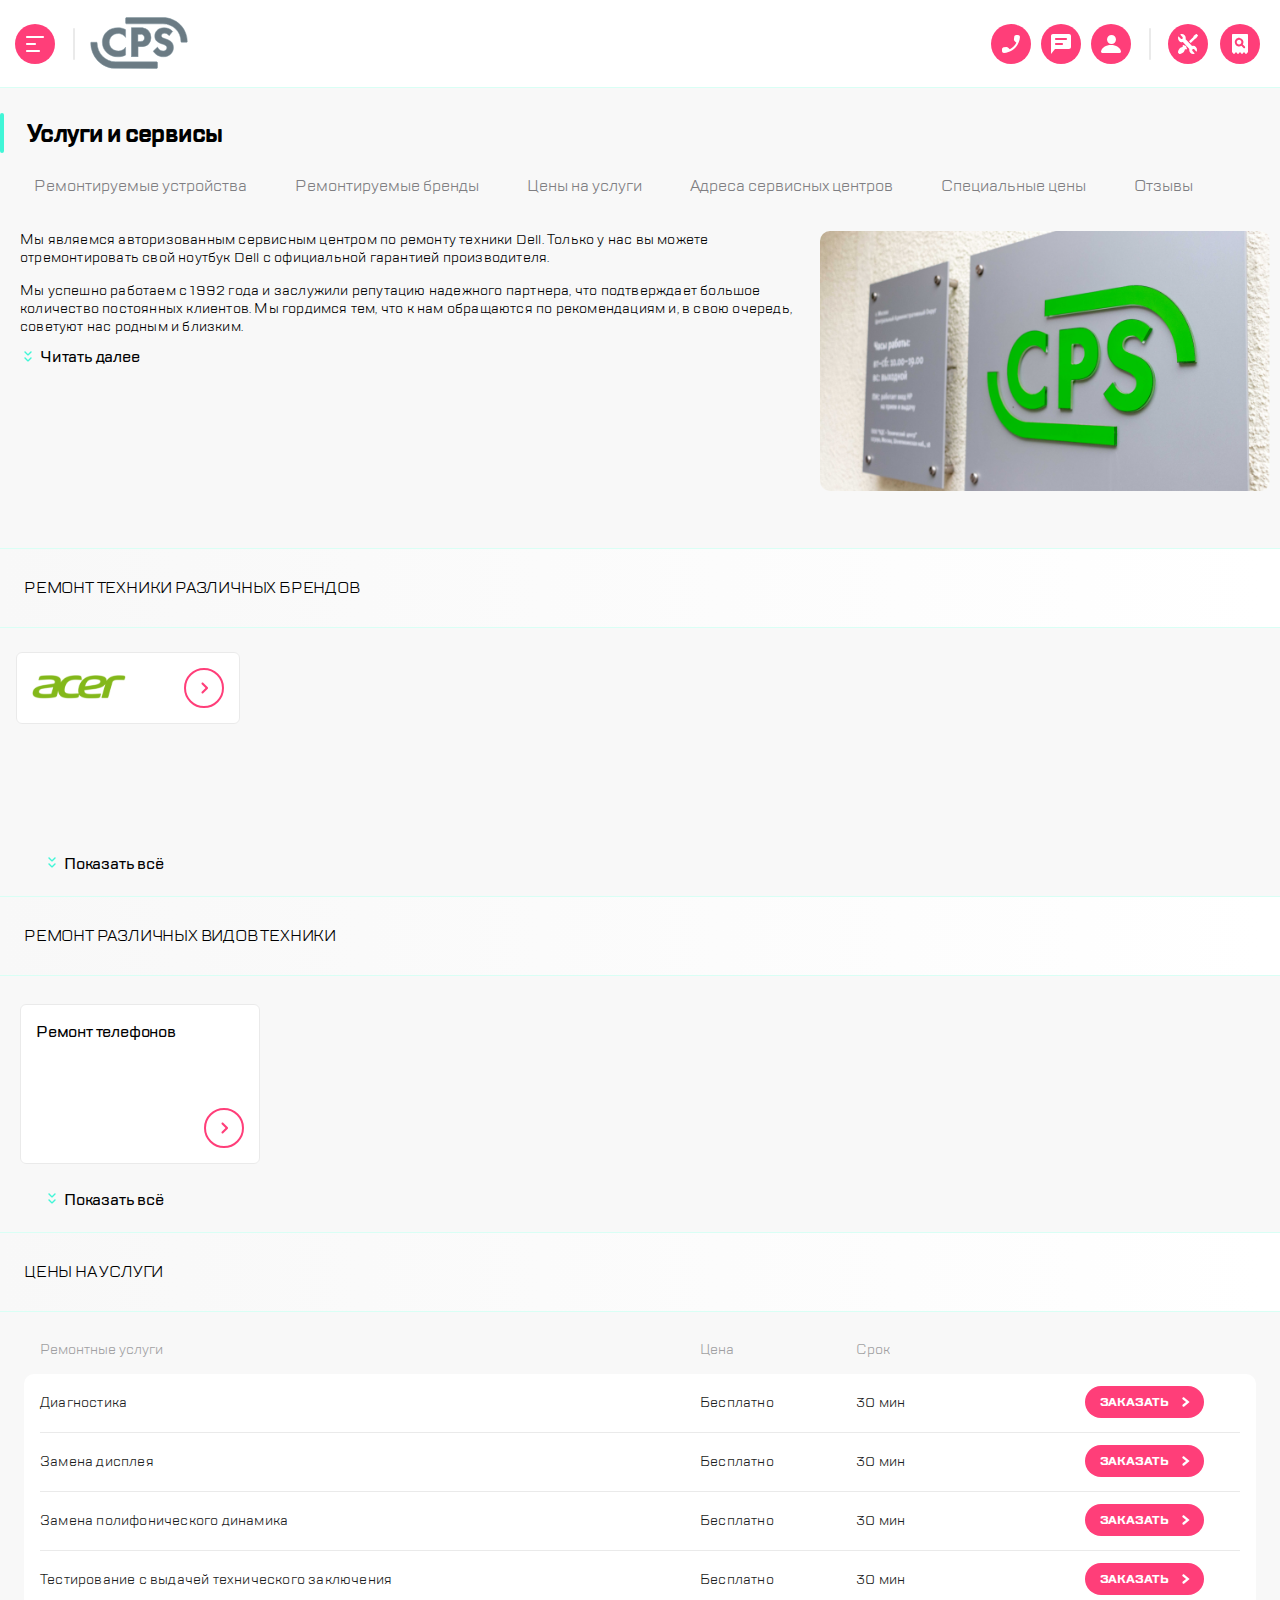
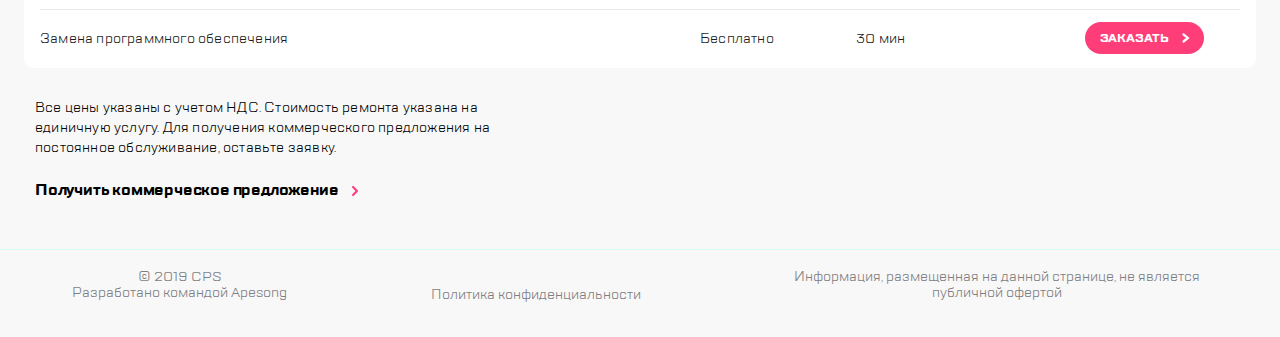
==== src/index.html @ eadae238 "block 1.6 final" ====
<!DOCTYPE html>
<html lang="ru">
<head>
    <meta charset="UTF-8">
    <meta content="width=device-width,user-scalable=no,initial-scale=1,maximum-scale=1,minimum-scale=1" name="viewport">
    <link rel="stylesheet" href="./scss/style/swiper.min.css">
    <link rel="stylesheet" href="./scss/style/style.css">
    <script src="./js/index.js"></script>
    <title>Сервисный центр CPS</title>
</head>
<body>
    <aside class="feedback">
    <div class="feedback__body">
        <button class="button button__close feedback_close"></button>
        <div class="feedback__content">
            <header class="feedback__header">
                <h2 class="title feedback__title">Обратная связь</h2>
            </header>
            <div class="feedback__form">
                <form class="form">
                    <fieldset class="form__inputs">
                        <label class="form__label">
                            <input pattern="[a-z]{5,10}" type="text" class="form__input"
                                   placeholder="Имя">
                        </label>
                        <label class="form__label">
                            <input pattern="[0-9]{5,10}" type="text" class="form__input" placeholder="Телефон">
                        </label>
                        <label class="form__label">
                            <input pattern="[a-z0-9._%+-]+@[a-z0-9.-]+\.[a-z]{2, 4}$" type="text" class="form__input" placeholder="Email">
                        </label>
                        <label class="form__label form__label_textarea">
                            <textarea class="form__input form__input_textarea" placeholder="Сообщение"></textarea>
                        </label>
                        <button type="submit" class="button form__submit service__round-button"><span>Отправить</span></button>
                    </fieldset>
                </form>
                <div class="attention">
                    <p>Нажимая “отправить”, вы даете согласие на <strong>обработку персональных данных</strong> и
                        соглашаетесь с <a href="#"><strong>нашей политикой конфиденциальности</strong></a></p>
                </div>
            </div>
        </div>
    </div>
</aside>
    <aside class="callback">
    <div class="callback__body">
        <button class="button button__close callback_close"></button>
        <div class="callback__content">
            <header class="callback__header">
                <h2 class="title callback__title">Заказать звонок</h2>
            </header>
            <div class="callback__form">
                <form class="form">
                    <label class="form__label">
                        <input pattern="[0-9]{5,10}" type="text" class="form__input" placeholder="Телефон">
                    </label>
                    <button type="submit" class="button form__submit service__round-button"><span>Отправить</span></button>
                </form>
                <div class="attention">
                    <p>Нажимая “отправить”, вы даете согласие на <strong>обработку персональных данных</strong> и
                        соглашаетесь с <a href="#"><strong>нашей политикой конфиденциальности</strong></a></p>
                </div>
            </div>
        </div>
    </div>
</aside>
    <main class="main">
        <aside class="sidebar">
            <div class="sidebar__body">
            <div class="header sidebar__header">
                <div class="header__mobile_right">
                    <button type="button" class="button button__close sidebar_close sidebar_hidden"></button>
                    <div class="header__logo sidebar__logo"><img src="./img/logo.svg" alt="Логотип CPS"></div>
                </div>
                <div class="header__mobile_left">
                    <button type="button" class="button button__search sidebar__button"></button>
                </div>
            </div>
            <nav class="navigation">
                <ul class="navigation__menu">
                    <li class="navigation__item"><a href="#" class="navigation__link">Ремонт техники</a></li>
                    <li class="navigation__item"><a href="#" class="navigation__link">Услуги и сервисы</a></li>
                    <li class="navigation__item"><a href="#" class="navigation__link">Корпоративным клиентам</a></li>
                    <li class="navigation__item"><a href="#" class="navigation__link">Продавцам техники</a></li>
                    <li class="navigation__item"><a href="#" class="navigation__link">Партнерам</a></li>
                    <li class="navigation__item"><a href="#" class="navigation__link">Производителям</a></li>
                    <li class="navigation__item"><a href="#" class="navigation__link">Наши сервисные центры</a></li>
                    <li class="navigation__item"><a href="#" class="navigation__link">Контакты</a></li>
                </ul>
            </nav>
            <div class="sidebar__feedback">
                <div class="sidebar__feedback-container">
                    <button class="button button__call" type="button" ></button>
                    <button class="button button__chat" type="button" ></button>
                    <button type="button" class="button button__profile"></button>
                </div>
                <div class="sidebar__contacts">
                    <a class="sidebar__contacts-email" href="#">mail@cps.com</a>
                    <a class="sidebar__contacts-number" href="#">8 800 890 8900</a>
                </div>
                <div class="sidebar__languages">
                    <ul class="sidebar__language-list">
                        <li class="sidebar__language-item sidebar__language-item_active"><button>RU</button></li>
                        <li class="sidebar__language-item"><button>EN</button></li>
                        <li class="sidebar__language-item"><button>CH</button></li>
                    </ul>
                </div>
            </div>
            </div>
        </aside>
        <div class="main__content">
            <header class="header main__header">
            <div class="header__mobile">
            <div class="header__mobile_left header__decorate_left">
                <button class="button button__menu" type="button"></button>
                <div class="header__logo header_logo-position"><a href="#"><img src="./img/logo.svg" alt="Логотип"></a></div>
            </div>
            <div class="header__mobile_right header__decorate_right">
                <div class="header_hidden">
                    <button class="button button__call " type="button"></button>
                    <button class="button button__chat" type="button"></button>
                    <button class="button button__profile " type="button"></button>
                </div>
                <button class="button button__repair" type="button"></button>
                <button class="button button__status" type="button"></button>
            </div>
        </div>
            <div class="header__title-container">
            <h2 class="title header__title header__title_position">Услуги и сервисы</h2>
            <div class="header__subtitle-container">
                <label class="header__subtitle">Оставить заявку
                    <button class="button button__repair"></button>
                </label>
                <label class="header__subtitle ">Статус ремонта
                    <button class="button button__status"></button>
                </label>
            </div>
        </div>
            </header>
            <section class="main__navigate">
                <ul class="main__navigate-menu">
                    <li class="main__navigate-item"><a href="#" class="main__navigate-link">Ремонтируемые устройства</a></li>
                    <li class="main__navigate-item"><a href="#" class="main__navigate-link">Ремонтируемые бренды</a></li>
                    <li class="main__navigate-item"><a href="#" class="main__navigate-link">Цены на услуги</a></li>
                    <li class="main__navigate-item"><a href="#" class="main__navigate-link">Адреса сервисных центров</a></li>
                    <li class="main__navigate-item"><a href="#" class="main__navigate-link">Специальные цены</a></li>
                    <li class="main__navigate-item"><a href="#" class="main__navigate-link">Отзывы</a></li>
                </ul>
            </section>
            <section class="main__about-us">
                <div class="main__description_container">
                <div class="main__description main_hidden">
                    <p>Мы являемся авторизованным сервисным центром по ремонту техники Dell. Только у нас вы можете
                        отремонтировать свой ноутбук Dell с официальной гарантией производителя.</p>

                    <p>Мы успешно работаем с 1992 года и заслужили репутацию надежного партнера, что подтверждает
                        большое количество постоянных клиентов. Мы гордимся тем, что к нам обращаются по рекомендациям
                        и, в свою очередь, советуют нас родным и близким.</p>

                    <p>Мы являемся авторизованным сервисным центром по ремонту техники Dell. Только у нас вы можете
                        отремонтировать свой ноутбук Dell с официальной гарантией производителя.</p>
                </div>
                    <button type="button" class="main__drop-button main__description-button" value="Читать далее">Читать
                        далее</button>
                </div>

                <div class="main__photo"><img src="./img/SPC-photo.png" alt="Фотография CPS"></div>
            </section>
            <section class="repaired-brands">
                <header class="service repaired-brands__title">
                    <h2 class="service__header">Ремонт техники различных брендов</h2>
                </header>
                <div class="repaired-brands__container swiper-container" data-mobile="false">
                    <ul class="repaired-brands__wrapper swiper-wrapper hidden_height">
                        <li class="repaired-brands__slide swiper-slide">
                            <div class="repaired-brands__item">
                            <div class="repaired-brands__logo">
                                <a href="#" class="repaired-brands__link">
                                    <img src="./img/brands/acer.svg" alt="Acer"></a>
                            </div>
                            <button type="button" class="service__button"></button>
                            </div>
                        </li>
                        <li class="repaired-brands__slide swiper-slide">
                            <div class="repaired-brands__item">
                            <div class="repaired-brands__logo">
                                <a href="#" class="repaired-brands__link">
                                    <img src="./img/brands/apple.svg" alt="Apple"></a>
                            </div>
                            <button type="button" class="service__button"></button>
                        </div>
                        </li>
                        <li class="repaired-brands__slide swiper-slide">
                            <div class="repaired-brands__item">
                            <div class="repaired-brands__logo">
                                <a href="#" class="repaired-brands__link">
                                    <img src="./img/brands/bosh.svg" alt="Bosh"></a>
                            </div>
                            <button type="button" class="service__button"></button>
                        </div>
                        </li>
                        <li class="repaired-brands__slide swiper-slide">
                            <div class="repaired-brands__item">
                            <div class="repaired-brands__logo">
                                <a href="#" class="repaired-brands__link">
                                    <img src="./img/brands/hp.svg" alt="HP"></a>
                            </div>
                            <button type="button" class="service__button"></button>
                        </div>
                        </li>
                        <li class="repaired-brands__slide swiper-slide">
                            <div class="repaired-brands__item">
                            <div class="repaired-brands__logo">
                                <a href="#" class="repaired-brands__link">
                                    <img src="./img/brands/lenovo..svg" alt="Lenovo"></a>
                            </div>
                            <button type="button" class="service__button"></button>
                        </div>
                        </li>
                        <li class="repaired-brands__slide swiper-slide">
                            <div class="repaired-brands__item">
                            <div class="repaired-brands__logo">
                                <a href="#" class="repaired-brands__link">
                                    <img src="./img/brands/samsung.svg" alt="Samsung"></a>
                            </div>
                            <button type="button" class="service__button"></button>
                        </div>
                        </li>
                        <li class="repaired-brands__slide swiper-slide">
                            <div class="repaired-brands__item">
                            <div class="repaired-brands__logo">
                                <a href="#" class="repaired-brands__link">
                                    <img src="./img/brands/sony.svg" alt="Sony"></a>
                            </div>
                            <button type="button" class="service__button"></button>
                        </div>
                        </li>
                        <li class="repaired-brands__slide swiper-slide">
                            <div class="repaired-brands__item">
                            <div class="repaired-brands__logo">
                                <a href="#" class="repaired-brands__link">
                                    <img src="./img/brands/viewsonic.svg" alt="ViewSonic"></a>
                            </div>
                            <button type="button" class="service__button"></button>
                        </div>
                        </li>
                        <li class="repaired-brands__slide swiper-slide">
                            <div class="repaired-brands__item">
                            <div class="repaired-brands__logo">
                                <a href="#" class="repaired-brands__link">
                                    <img src="./img/brands/acer.svg" alt="Acer"></a>
                            </div>
                            <button type="button" class="service__button"></button>
                        </div>
                        </li>
                        <li class="repaired-brands__slide swiper-slide">
                            <div class="repaired-brands__item">
                            <div class="repaired-brands__logo">
                                <a href="#" class="repaired-brands__link">
                                    <img src="./img/brands/apple.svg" alt="Apple"></a>
                            </div>
                            <button type="button" class="service__button"></button>
                        </div>
                        </li>
                        <li class="repaired-brands__slide swiper-slide">
                            <div class="repaired-brands__item">
                            <div class="repaired-brands__logo">
                                <a href="#" class="repaired-brands__link">
                                    <img src="./img/brands/bosh.svg" alt="Bosh"></a>
                            </div>
                            <button type="button" class="service__button"></button>
                        </div>
                        </li>
                        <li class="repaired-brands__slide swiper-slide">
                            <div class="repaired-brands__item">
                                <div class="repaired-brands__logo">
                                    <a href="#" class="repaired-brands__link">
                                        <img src="./img/brands/acer.svg" alt="Acer"></a>
                                </div>
                                <button type="button" class="service__button"></button>
                            </div>
                        </li>
                    </ul>
                    <div class="swiper-pagination"></div>
                </div>
                <button type="button" class="main__drop-button repaired-brands__drop-button">Показать всё</button>
            </section>
            <section class="repair-equipment">
                <header class="service">
                    <h2 class="service__header">Ремонт различных видов техники</h2>
                </header>
                <div class="repair-equipment__container swiper-container" data-mobile="false">
                    <ul class="repair-equipment__wrapper swiper-wrapper hidden_height">
                        <li class="repair-equipment__slide swiper-slide">
                            <div class="repair-equipment__item">
                                <h3 class="repair-equipment__name">Ремонт телефонов</h3>
                                <button type="button" class="service__button"></button>
                            </div>
                        </li>
                        <li class="repair-equipment__slide swiper-slide">
                            <div class="repair-equipment__item">
                                <h3 class="repair-equipment__name">Ремонт ноутбуков</h3>
                                <button type="button" class="service__button"></button>
                            </div>
                        </li>
                        <li class="repair-equipment__slide swiper-slide">
                            <div class="repair-equipment__item">
                                <h3 class="repair-equipment__name">Ремонт телевизоров</h3>
                                <button type="button" class="service__button"></button>
                            </div>
                        </li>
                        <li class="repair-equipment__slide swiper-slide">
                            <div class="repair-equipment__item">
                                <h3 class="repair-equipment__name">Ремонт накопителей данных</h3>
                                <button type="button" class="service__button"></button>
                            </div>
                        </li>
                        <li class="repair-equipment__slide swiper-slide">
                            <div class="repair-equipment__item">
                                <h3 class="repair-equipment__name">Ремонт ПК</h3>
                                <button type="button" class="service__button"></button>
                            </div>
                        </li>
                        <li class="repair-equipment__slide swiper-slide">
                            <div class="repair-equipment__item">
                                <h3 class="repair-equipment__name">Ремонт игровых приставок</h3>
                                <button type="button" class="service__button"></button>
                            </div>
                        </li>
                        <li class="repair-equipment__slide swiper-slide">
                            <div class="repair-equipment__item">
                                <h3 class="repair-equipment__name">Ремонт фотоаппаратов</h3>
                                <button type="button" class="service__button"></button>
                            </div>
                        </li>
                        <li class="repair-equipment__slide swiper-slide">
                            <div class="repair-equipment__item">
                                <h3 class="repair-equipment__name">Ремонт ТВ-приставок</h3>
                                <button type="button" class="service__button"></button>
                            </div>
                        </li>
                        <li class="repair-equipment__slide swiper-slide">
                            <div class="repair-equipment__item">
                                <h3 class="repair-equipment__name">Ремонт smart watch</h3>
                                <button type="button" class="service__button"></button>
                            </div>
                        </li>
                        <li class="repair-equipment__slide swiper-slide">
                            <div class="repair-equipment__item">
                                <h3 class="repair-equipment__name">Ремонт медиа проигрывателей</h3>
                                <button type="button" class="service__button"></button>
                            </div>
                        </li>
                        <li class="repair-equipment__slide swiper-slide">
                            <div class="repair-equipment__item">
                                <h3 class="repair-equipment__name">Ремонт бытовой техники</h3>
                                <button type="button" class="service__button"></button>
                            </div>
                        </li>
                        <li class="repair-equipment__slide swiper-slide">
                            <div class="repair-equipment__item">
                                <h3 class="repair-equipment__name">Другое</h3>
                                <button type="button" class="service__button"></button>
                            </div>
                        </li>
                    </ul>
                    <div class="swiper-pagination"></div>
                </div>
                <button type="button" class="main__drop-button repair-equipment__drop-button">Показать всё</button>
            </section>
            <section class="prices">
                <header class="service">
                    <h2 class="service__header">Цены на услуги</h2>
                </header>
                <div class="prices__container swiper-container" data-mobile="false">
                    <ul class="prices__wrapper swiper-wrapper">
                        <li class="prices__slide swiper-slide">
                            <div class="prices__item">
                                <div class="price_container-header">
                                <h5 class="prices__title">Ремонтные услуги</h5>
                                <h4 class="prices__subtitle">Диагностика</h4>
                                </div>
                                <div class="price_container-header">
                                <h5 class="prices__title">Цена</h5>
                                <h4 class="prices__subtitle">Бесплатно</h4>
                                </div>
                                <div class="price_container-header">
                                <h5 class="prices__title">Срок</h5>
                                <h4 class="prices__subtitle">30 мин</h4>
                                </div>
                                <button class="button prices__button service__round-button"><span>Заказать</span></button>
                            </div>
                        </li>
                        <li class="prices__slide swiper-slide">
                            <div class="prices__item">
                                <div class="price_container-header">
                                    <h5 class="prices__title">Ремонтные услуги</h5>
                                    <h4 class="prices__subtitle">Замена дисплея</h4>
                                </div>
                                <div class="price_container-header">
                                    <h5 class="prices__title">Цена</h5>
                                    <h4 class="prices__subtitle">1 000 ₽</h4>
                                </div>
                                <div class="price_container-header">
                                    <h5 class="prices__title">Срок</h5>
                                    <h4 class="prices__subtitle">30-120 мин</h4>
                                </div>
                                <button class="button prices__button service__round-button"><span>Заказать</span></button>
                            </div>
                        </li>
                        <li class="prices__slide swiper-slide">
                            <div class="prices__item">
                                <div class="price_container-header">
                                    <h5 class="prices__title">Ремонтные услуги</h5>
                                    <h4 class="prices__subtitle">Замена полифонического динамика</h4>
                                </div>
                                <div class="price_container-header">
                                    <h5 class="prices__title">Цена</h5>
                                    <h4 class="prices__subtitle">1 000 ₽</h4>
                                </div>
                                <div class="price_container-header">
                                    <h5 class="prices__title">Срок</h5>
                                    <h4 class="prices__subtitle">30-120 мин</h4>
                                </div>
                                <button class="button prices__button service__round-button"><span>Заказать</span></button>
                            </div>
                        </li>
                        <li class="prices__slide swiper-slide">
                            <div class="prices__item">
                                <div class="price_container-header">
                                    <h5 class="prices__title">Ремонтные услуги</h5>
                                    <h4 class="prices__subtitle">Тестирование с выдачей технического заключения</h4>
                                </div>
                                <div class="price_container-header">
                                    <h5 class="prices__title">Цена</h5>
                                    <h4 class="prices__subtitle">1 000 ₽</h4>
                                </div>
                                <div class="price_container-header">
                                    <h5 class="prices__title">Срок</h5>
                                    <h4 class="prices__subtitle">30-120 мин</h4>
                                </div>
                                <button class="button prices__button service__round-button"><span>Заказать</span></button>
                            </div>
                        </li>
                        <li class="prices__slide swiper-slide">
                            <div class="prices__item">
                                <div class="price_container-header">
                                    <h5 class="prices__title">Ремонтные услуги</h5>
                                    <h4 class="prices__subtitle">Замена программного обеспечения</h4>
                                </div>
                                <div class="price_container-header">
                                    <h5 class="prices__title">Цена</h5>
                                    <h4 class="prices__subtitle">1 000 ₽</h4>
                                </div>
                                <div class="price_container-header">
                                    <h5 class="prices__title">Срок</h5>
                                    <h4 class="prices__subtitle">30-120 мин</h4>
                                </div>
                                <button class="button prices__button service__round-button"><span>Заказать</span></button>
                            </div>
                        </li>
                    </ul>
                    <div class="swiper-pagination"></div>
                </div>
                <div class="table">
                    <div class="table__head">
                        <div class="table__header table__header_grow">Ремонтные услуги</div>
                        <div class="table__header">Цена</div>
                        <div class="table__header">Срок</div>
                        <div class="table__header"></div>
                    </div>
                    <div class="table__body">
                        <div class="table__row">
                            <div class="table__data table__data_grow">Диагностика</div>
                            <div class="table__data">Бесплатно</div>
                            <div class="table__data">30 мин</div>
                            <div class="table__data table__data_link">
                                <div class="table__container">
                                    <button class="button table__button service__round-button"><span>Заказать</span></button>
                                </div>
                            </div>
                        </div>
                        <div class="table__row">
                            <div class="table__data table__data_grow">Замена дисплея</div>
                            <div class="table__data">Бесплатно</div>
                            <div class="table__data">30 мин</div>
                            <div class="table__data table__data_link">
                                <div class="table__container">
                                    <button class="button table__button service__round-button"><span>Заказать</span></button>
                                </div>
                            </div>
                        </div>
                        <div class="table__row">
                            <div class="table__data table__data_grow">Замена полифонического динамика</div>
                            <div class="table__data">Бесплатно</div>
                            <div class="table__data">30 мин</div>
                            <div class="table__data table__data_link">
                                <div class="table__container">
                                    <button class="button table__button service__round-button"><span>Заказать</span></button>
                                </div>
                            </div>
                        </div>
                        <div class="table__row">
                            <div class="table__data table__data_grow">Тестирование с выдачей технического заключения</div>
                            <div class="table__data">Бесплатно</div>
                            <div class="table__data">30 мин</div>
                            <div class="table__data table__data_link">
                                <div class="table__container">
                                    <button class="button table__button service__round-button"><span>Заказать</span></button>
                                </div>
                            </div>
                        </div>
                        <div class="table__row">
                            <div class="table__data table__data_grow">Замена программного обеспечения</div>
                            <div class="table__data">Бесплатно</div>
                            <div class="table__data">30 мин</div>
                            <div class="table__data table__data_link">
                                <div class="table__container">
                                    <button class="button table__button service__round-button"><span>Заказать</span></button>
                                </div>
                            </div>
                        </div>
                    </div>
                </div>
                <div class="prices__annotation-and-offer">
                    <div class="prices__annotation">
                        <p>Все цены указаны с учетом НДС. Стоимость ремонта указана на единичную услугу. Для получения коммерческого
                            предложения на постоянное обслуживание, оставьте заявку.</p>
                    </div>
                    <div class="prices__offer">
                        <a href="#" class="prices__offer-link">
                            Получить коммерческое предложение
                        </a>
                    </div>
                </div>
            </section>
            <footer class="footer">
                <div class="footer__copyright">
                    <p>© 2019 CPS</p>
                    <a href="#">Разработано командой Apesong</a></div>
                <div class="footer__privacy"><a href="#">Политика конфиденциальности</a></div>
                <div class="footer__description">
                    <p><strong>Информация, размещенная на данной странице, не является публичной офертой</strong></p></div>
            </footer>
        </div>
    </main>
</body>
</html>
---- src/scss/style/style.css ----
/* extends block ---------- */
.sidebar {
  width: 320px;
  background-color: #FFFFFF;
  transition: width 0.3s ease-in-out;
}
@media (min-width: 360px) {
  .sidebar {
    width: 360px;
  }
}
@media (min-width: 1366px) {
  .sidebar {
    width: 440px;
  }
}

.service__round-button, .button__status, .button__repair, .button__menu, .button__profile, .button__chat, .button__call, .button__search, .button__close {
  background-repeat: no-repeat;
  background-position: center;
}

.callback__form {
  margin-top: 20px;
  padding: 8px 16px;
}

.header__title::before, .feedback__title::before, .callback__title::before {
  content: "";
  display: inline-block;
  background: #41F6D7;
  border-radius: 10px;
  width: 4px;
  height: 40px;
  transition: 0.3s ease-in-out;
}

.header__mobile_left, .header__mobile_right {
  display: flex;
  justify-content: space-around;
  align-items: center;
}

.header__decorate_right::before {
  content: "";
  width: 2px;
  height: 32px;
  background: #EAEAEA;
  border-radius: 1px;
}

.main__drop-button {
  display: inline-block;
  font-size: 1.6rem;
  line-height: 24px;
  font-weight: 500;
  letter-spacing: -0.2px;
  background-color: transparent;
}

/* reset-style block start ---------- */
* {
  padding: 0;
  margin: 0;
  border: 0;
}

*, *:before, *:after {
  -moz-box-sizing: border-box;
  -webkit-box-sizing: border-box;
  box-sizing: border-box;
}

:focus, :active {
  outline: none;
  -webkit-tap-highlight-color: transparent;
}

a:focus, a:active {
  outline: none;
}

input::-ms-clear {
  display: none;
}

button::-moz-focus-inner {
  padding: 0;
  border: 0;
}

a, a:visited {
  text-decoration: none;
}

a:hover {
  text-decoration: none;
  outline: none;
}

ul li {
  list-style: none;
}

strong {
  font-weight: normal;
}

/* reset-style block end ---------- */
/* fonts block start ---------- */
@font-face {
  font-family: "TT Lakes";
  src: url("../../fonts/TTLakes/TTLakes-Regular.eot");
  src: local("TT Lakes Regular"), local("TTLakes-Regular"), url("../../fonts/TTLakes/TTLakes-Regular.eot?#iefix") format("embedded-opentype"), url("../../fonts/TTLakes/TTLakes-Regular.woff") format("woff"), url("../../fonts/TTLakes/TTLakes-Regular.ttf") format("truetype");
  font-weight: normal;
  font-style: normal;
}
@font-face {
  font-family: "TT Lakes";
  src: url("../../fonts/TTLakes/TTLakes-Medium.eot");
  src: local("TT Lakes Medium"), local("TTLakes-Medium"), url("../../fonts/TTLakes/TTLakes-Medium.eot?#iefix") format("embedded-opentype"), url("../../fonts/TTLakes/TTLakes-Medium.woff") format("woff"), url("../../fonts/TTLakes/TTLakes-Medium.ttf") format("truetype");
  font-weight: 500;
  font-style: normal;
}
@font-face {
  font-family: "TT Lakes";
  src: url("../../fonts/TTLakes/TTLakes-Bold.eot");
  src: local("TT Lakes Bold"), local("TTLakes-Bold"), url("../../fonts/TTLakes/TTLakes-Bold.eot?#iefix") format("embedded-opentype"), url("../../fonts/TTLakes/TTLakes-Bold.woff") format("woff"), url("../../fonts/TTLakes/TTLakes-Bold.ttf") format("truetype");
  font-weight: bold;
  font-style: normal;
}
/* fonts block end ---------- */
/* base-style block start ---------- */
nav, footer, header, aside {
  display: block;
}

html, body {
  height: 100%;
  width: 100%;
  line-height: 1;
  font-size: 10px;
  font-family: "TT Lakes", sans-serif;
  -ms-text-size-adjust: 100%;
  -moz-text-size-adjust: 100%;
  -webkit-text-size-adjust: 100%;
  background-color: #F8F8F8;
}

input, button, textarea {
  font-family: inherit;
}

button {
  cursor: pointer;
}

img {
  max-width: 100%;
  object-fit: cover;
}

h1, h2, h3, h4, h5, h6 {
  font-size: inherit;
  font-weight: inherit;
}

/* base-style block end ---------- */
@keyframes waves {
  0% {
    box-shadow: 0 8px 10px rgba(249, 92, 24, 0.3), 0 0 0 0 rgba(249, 92, 24, 0.2), 0 0 0 0 rgba(249, 92, 24, 0.2);
  }
  40% {
    box-shadow: 0 8px 10px rgba(249, 92, 24, 0.3), 0 0 0 15px rgba(249, 92, 24, 0.2), 0 0 0 0 rgba(249, 92, 24, 0.2);
  }
  80% {
    box-shadow: 0 8px 10px rgba(249, 92, 24, 0.3), 0 0 0 30px rgba(249, 92, 24, 0), 0 0 0 26.7px rgba(249, 92, 24, 0.067);
  }
  100% {
    box-shadow: 0 8px 10px rgba(249, 92, 24, 0.3), 0 0 0 30px rgba(249, 92, 24, 0), 0 0 0 40px rgba(249, 92, 24, 0);
  }
}
/* buttons block start ---------- */
.button {
  width: 40px;
  height: 40px;
  background-color: #FF3E79;
  border-radius: 50%;
  border: none;
  transition: 0.3s;
}
.button:hover {
  text-align: center;
  transition: 0.3s;
  animation: waves linear 1s infinite;
  box-shadow: 0 8px 10px rgba(249, 92, 24, 0.3);
}
.button__close {
  background-image: url("../../img/close.svg");
}
.button__search {
  background-image: url("../../img/search.svg");
}
.button__call {
  background-image: url("../../img/call.svg");
}
.button__chat {
  background-image: url("../../img/chat.svg");
}
.button__profile {
  background-image: url("../../img/profile.svg");
}
.button__menu {
  background-image: url("../../img/menu.svg");
}
.button__repair {
  background-image: url("../../img/repair.svg");
}
.button__status {
  background-image: url("../../img/checkstatus.svg");
}

/* callback block start ---------- */
.callback {
  position: fixed;
  display: flex;
  justify-content: flex-end;
  width: 100%;
  height: 100%;
  background-color: rgba(255, 255, 255, 0.95);
  top: 0;
  right: 0;
  opacity: 0;
  z-index: 3;
  visibility: hidden;
  transition: 0.3s linear;
}
.callback__body {
  min-height: 100%;
  width: 320px;
  background-color: #FFFFFF;
  transform: translate(100%, 0);
  opacity: 0;
  transition: all 0.3s linear;
  box-shadow: 20px 0 47px rgba(0, 0, 0, 0.5);
}
@media (min-width: 360px) {
  .callback__body {
    width: 360px;
  }
}
@media (min-width: 1330px) {
  .callback__body {
    width: 440px;
  }
}
.callback_close {
  margin: 24px 16px 0;
  transition: 0.3s linear;
}
@media (min-width: 1330px) {
  .callback_close {
    transform: translate(-97px, 0px);
    transition: 0.3s linear;
  }
}
.callback__content {
  display: flex;
  flex-direction: column;
  padding: 15px 15px;
  transition: 0.3s linear;
}
@media (min-width: 1330px) {
  .callback__content {
    transform: translate(0px, -64px);
    transition: 0.3s linear;
  }
}
.callback__title {
  transform: translate(-1px, 0px);
}
.callback__title::before {
  transform: translate(-14px, 11px);
}
.callback_open {
  opacity: 1;
  visibility: visible;
  transition: 0.3s linear;
}
.callback_open .callback__body {
  transform: translate(0, 0);
  opacity: 1;
}
.callback__form .form .form__label {
  margin: 0;
}

/* feedback block start ---------- */
.feedback {
  position: fixed;
  display: flex;
  justify-content: flex-end;
  width: 100%;
  height: 100%;
  background-color: rgba(255, 255, 255, 0.95);
  top: 0;
  right: 0;
  z-index: 3;
  opacity: 0;
  visibility: hidden;
  transition: 0.3s linear;
}
.feedback_close {
  margin: 24px 16px 0;
  transition: 0.3s linear;
}
@media (min-width: 1330px) {
  .feedback_close {
    transform: translate(-97px, 0px);
    transition: 0.3s linear;
  }
}
.feedback__body {
  position: relative;
  min-height: 100%;
  width: 320px;
  background-color: #FFFFFF;
  transform: translate(100%, 0);
  opacity: 0;
  transition: all 0.3s linear;
  z-index: 2;
  box-shadow: 20px 0 47px rgba(0, 0, 0, 0.5);
}
@media (min-width: 360px) {
  .feedback__body {
    width: 360px;
  }
}
@media (min-width: 1330px) {
  .feedback__body {
    width: 440px;
  }
}
.feedback__content {
  display: flex;
  flex-direction: column;
  padding: 15px 15px;
  transition: 0.3s linear;
}
@media (min-width: 1330px) {
  .feedback__content {
    transform: translate(0px, -64px);
    transition: 0.3s linear;
  }
}
.feedback__title {
  transform: translate(-1px, 0px);
}
.feedback__title::before {
  transform: translate(-14px, 11px);
}
.feedback__form {
  margin-top: 24px;
}
.feedback_open {
  opacity: 1;
  visibility: visible;
  transition: 0.3s linear;
}
.feedback_open .feedback__body {
  transform: translate(0, 0);
  opacity: 1;
}

/* form block start ---------- */
.form {
  display: flex;
  flex-direction: column;
}
.form__label {
  margin: 0 0 16px 0;
  padding: 0 16px;
  display: flex;
  align-items: center;
  height: 48px;
  border: 1px solid #EAEAEA;
  border-radius: 8px;
}
.form__label_textarea {
  box-sizing: border-box;
  height: 118px;
  width: 100%;
  position: relative;
  transition: opacity 0.3s ease;
}
.form__input {
  display: flex;
  flex-direction: column;
  align-items: center;
  border-radius: 10%;
}
.form__input::placeholder {
  text-indent: 0;
  transition: text-indent 0.5s ease;
}
.form__input:focus::placeholder {
  text-indent: 500px;
  transition: text-indent 0.5s ease;
}
.form__input_textarea {
  height: 86px;
}
.form__input_textarea:focus::placeholder {
  text-indent: -500px;
  transition: text-indent 0.5s ease;
}
.form__submit {
  background-position: 96px;
  transform: translate(149px, 120px);
}
@media (min-width: 360px) {
  .form__submit {
    transform: translate(185px, 120px);
  }
}
@media (min-width: 1366px) {
  .form__submit {
    transform: translate(254px, 120px);
  }
}

/* header block start ---------- */
.header {
  display: flex;
  justify-content: space-between;
  flex-wrap: wrap;
}
.header_hidden {
  display: none;
}
@media (min-width: 560px) {
  .header_hidden {
    display: flex;
    margin: 0 20px;
  }
  .header_hidden > button {
    margin: 0 5px;
  }
}
.header__mobile {
  display: flex;
  justify-content: space-between;
  align-items: center;
  height: 88px;
  background: #FFFFFF;
  border-bottom: 1px solid #D9FFF5;
  width: 100%;
}
@media (min-width: 1330px) {
  .header__mobile {
    display: none;
  }
}
@media (min-width: 1330px) {
  .header__logo {
    margin-left: 25px;
  }
}
@media (min-width: 370px) {
  .header_logo-position {
    margin: 0 20px;
  }
}
.header__decorate_left > button {
  margin: 0 15px;
}
@media (min-width: 370px) {
  .header__decorate_left::after {
    content: "";
    width: 2px;
    height: 32px;
    background: #EAEAEA;
    border-radius: 1px;
    transform: translate(-135px, 0);
    transition: 0.4s linear;
  }
}
.header__decorate_right::before {
  transform: translate(-7px, 0);
}
.header__decorate_right:last-child {
  margin: 0 20px;
}
.header__decorate_right > button:nth-of-type(1) {
  margin: 0 12px;
}
@media (min-width: 560px) {
  .header__decorate_right::before {
    transform: translate(185px, 0);
  }
}
.header__title-container {
  display: flex;
  justify-content: space-between;
}
@media (min-width: 1330px) {
  .header__title-container {
    display: flex;
    justify-content: space-between;
    width: 100%;
    margin: 17px 30px 0;
  }
}
.header__title {
  font-size: 2.8rem;
  letter-spacing: -0.6px;
}
.header__title::before {
  transform: translate(-23px, 11px);
}
@media (min-width: 1330px) {
  .header__title::before {
    transform: translate(-30px, 11px);
  }
}
.header__title_position {
  transform: translate(23px, 14px);
}
@media (min-width: 1330px) {
  .header__title_position {
    transform: none;
  }
}
.header__subtitle-container {
  display: none;
}
@media (min-width: 1330px) {
  .header__subtitle-container {
    display: flex;
    margin-top: 10px;
  }
  .header__subtitle-container > label {
    margin: 0 10px;
  }
}
.header__subtitle {
  display: flex;
  align-items: center;
  font-size: 1.6em;
  font-weight: 600;
}
.header__subtitle > button {
  margin-left: 10px;
}

.container__header {
  width: 100%;
}

/* main style block start ---------- */
@media (min-width: 1330px) {
  .main {
    max-width: 1466px;
    margin: 0 auto;
    display: flex;
    flex-direction: column;
  }
}
@media (min-width: 1330px) {
  .main__content {
    display: flex;
    flex-direction: column;
    margin-left: 321px;
  }
}
.main__navigate {
  margin-top: 30px;
}
.main__navigate-menu {
  display: flex;
  overflow: scroll;
}
@media (min-width: 1330px) {
  .main__navigate-menu {
    display: flex;
    flex-wrap: wrap;
    overflow: auto;
  }
}
.main__navigate-item {
  white-space: nowrap;
  height: 40px;
  display: flex;
  align-items: center;
  padding: 0 12px;
  margin-bottom: 10px;
  margin-left: 20px;
  color: #7E7E82;
  border: 2px solid transparent;
  border-radius: 5px;
  transition: 0.4s ease-in-out;
}
.main__navigate-item:hover, .main__navigate-item:focus {
  background: #FFFFFF;
  border: 2px solid #B8FFEC;
  border-radius: 5px;
}
.main__navigate-link {
  color: #7E7E82;
  font-size: 1.6rem;
}
.main__about-us {
  display: flex;
  flex-direction: column;
  align-items: flex-start;
  margin: 0 10px;
}
@media (min-width: 768px) {
  .main__about-us {
    flex-direction: row;
    justify-content: space-between;
    margin: 0 20px;
  }
}
.main__description {
  font-size: 1.4rem;
  line-height: 18px;
  letter-spacing: 0.2px;
  height: 371px;
  overflow: hidden;
  transition: 0.2s linear;
}
.main__description > p {
  margin: 15px 20px 15px 0;
}
@media (min-width: 360px) {
  .main__description {
    height: 300px;
  }
}
@media (min-width: 650px) {
  .main__description {
    height: 180px;
  }
}
@media (min-width: 768px) {
  .main__description {
    height: 310px;
  }
}
.main__drop-button::before {
  display: inline-block;
  content: "";
  transform: translate(0, 6px);
  width: 24px;
  height: 24px;
  background: url("../../img/expand.svg") no-repeat center;
}
.main__description-button {
  transform: translate(-4px, -16px);
}
@media (min-width: 335px) {
  .main__description-button {
    margin-top: 15px;
  }
}
@media (min-width: 768px) {
  .main__description-button {
    position: absolute;
  }
}
.main_hidden {
  height: 123px;
  transition: 0.2s linear;
}
@media (min-width: 360px) {
  .main__photo {
    width: 360px;
    margin: 15px auto;
  }
}
@media (min-width: 768px) {
  .main__photo > img {
    max-width: 360px;
  }
}
@media (min-width: 1090px) {
  .main__photo {
    margin-right: 80px;
  }
  .main__photo > img {
    max-width: 450px;
  }
}
@media (min-width: 1330px) {
  .main__photo {
    margin-right: 200px;
  }
  .main__photo > img {
    max-width: 531px;
  }
}
.main__photo > img {
  border-radius: 10px;
}
.main__description_container {
  position: relative;
}

/* navigation block start ---------- */
.navigation {
  flex-grow: 1;
}
.navigation__item {
  display: flex;
  align-items: center;
  width: 320px;
  height: 43px;
  margin-left: 24px;
  position: relative;
  transition: 0.4s ease-in-out;
}
.navigation__item:hover::before {
  content: "";
  position: fixed;
  transform: translate(-24px, -13px);
  width: 4px;
  height: 30px;
  background: #41F6D7;
  border-radius: 20px;
}
.navigation__item_active:focus::before {
  content: "";
  position: fixed;
  transform: translate(-24px, -13px);
  width: 4px;
  height: 30px;
  background: #41F6D7;
  border-radius: 20px;
}
.navigation__link {
  width: 300px;
  height: 43px;
  font-size: 1.6rem;
  font-weight: 500;
  color: #1B1C21;
  transition: 0.3s ease-in-out;
  display: inline-block;
}
.navigation__link:focus {
  color: #7E7E82;
}

/* repaired-brands block start ---------- */
.repaired-brands {
  margin-top: 40px;
}
@media (min-width: 768px) {
  .repaired-brands_hidden {
    height: 175px;
    overflow: hidden;
    transition: 0.2s linear;
  }
}
.repaired-brands__title {
  margin-top: 20px;
  margin-bottom: 16px;
}
.repaired-brands__wrapper {
  width: auto;
  margin-bottom: 16px;
  margin-left: 16px;
}
@media (min-width: 768px) {
  .repaired-brands__wrapper {
    height: 355px;
    overflow: hidden;
    flex-wrap: wrap;
    justify-content: center;
    transition: height 0.2s linear;
  }
}
@media (min-width: 1008px) {
  .repaired-brands__wrapper {
    height: 264px;
    transition: height 0.2s linear;
  }
}
@media (min-width: 1330px) {
  .repaired-brands__wrapper {
    margin-left: 26px;
  }
}
@media (min-width: 768px) {
  .repaired-brands__slide {
    margin: 8px 12px;
  }
}
.repaired-brands__item {
  display: flex;
  justify-content: space-between;
  align-items: center;
  width: 240px;
  height: 72px;
  background: #FFFFFF;
  border: 1px solid #EAEAEA;
  border-radius: 6px;
  padding: 0 15px;
}
@media (min-width: 768px) {
  .repaired-brands__item {
    width: 224px;
  }
}
@media (min-width: 1330px) {
  .repaired-brands__item {
    width: 240px;
  }
}
.repaired-brands__link {
  width: 40px;
  height: 40px;
  cursor: pointer;
  margin-right: 16px;
}
.repaired-brands__drop-button {
  display: none;
}
@media (min-width: 768px) {
  .repaired-brands__drop-button {
    display: inline-block;
    margin-top: 10px;
    margin-left: 40px;
  }
}
/* service block start ---------- */
.service {
  height: 80px;
  background: linear-gradient(90deg, #F8F8F8 0%, #FFFFFF 98.61%);
  display: flex;
  align-items: center;
  border-top: 1px solid #D9FFF5;
  border-bottom: 1px solid #D9FFF5;
}
.service__header {
  line-height: 24px;
  font-size: 1.6rem;
  text-transform: uppercase;
  padding: 16px 24px;
  letter-spacing: -0.2px;
}
.service__button {
  width: 40px;
  height: 40px;
  background: #FFFFFF url("../../img/go.svg") no-repeat center;
}
.service__round-button {
  background-image: url("../../img/dropdown.svg");
  width: 119px;
  border-radius: 24px;
  font-size: 1.2rem;
  font-weight: bold;
  line-height: 24px;
  letter-spacing: -0.15px;
  text-transform: uppercase;
  color: #FFFFFF;
}
.service__round-button > span {
  display: inline-block;
  transform: translate(-10px, 0px);
  transition: 0.4s ease-in-out;
}

/* sidebar block start ---------- */
.sidebar {
  width: 320px;
  display: none;
  flex-direction: column;
  height: 100vh;
}
@media (min-width: 320px) and (max-width: 1329px) {
  .sidebar {
    position: fixed;
    display: flex;
    justify-content: flex-end;
    width: 100%;
    height: 100%;
    background-color: rgba(255, 255, 255, 0.95);
    top: 0;
    left: 0;
    z-index: 2;
    opacity: 0;
    visibility: hidden;
    transition: 0.3s linear;
  }
}
@media (min-width: 1330px) {
  .sidebar {
    display: flex;
    position: fixed;
  }
}
.sidebar_open {
  opacity: 1;
  visibility: visible;
  transition: 0.3s linear;
}
.sidebar_open .sidebar__body {
  transform: translate(0, 0);
  opacity: 1;
}
.sidebar__body {
  position: fixed;
  display: flex;
  flex-direction: column;
  height: 100vh;
  width: 320px;
  background-color: #FFFFFF;
}
@media (min-width: 320px) and (max-width: 1329px) {
  .sidebar__body {
    transform: translate(-100%, 0);
    opacity: 0;
    transition: all 0.3s linear;
    z-index: 2;
    box-shadow: 20px 0 47px rgba(0, 0, 0, 0.2);
  }
}
@media (min-width: 1330px) {
  .sidebar_hidden {
    display: none;
  }
}
.sidebar__header {
  margin-left: 10px;
  margin-right: 10px;
  padding-top: 19px;
  padding-bottom: 35px;
}
@media (max-height: 695px) {
  .sidebar__header {
    padding: 10px 0;
    margin-bottom: 25px;
  }
}
.sidebar__logo {
  margin-left: 15px;
}
.sidebar__feedback {
  display: flex;
  flex-direction: column;
  align-items: flex-start;
  margin-top: auto;
  margin-bottom: 40px;
}
.sidebar__feedback-container {
  margin-left: 10px;
}
.sidebar__feedback-container > button {
  margin-left: 10px;
}
.sidebar__contacts {
  display: flex;
  flex-direction: column;
  margin-top: 10px;
  margin-left: 30px;
}
.sidebar__contacts-email {
  font-size: 1.6rem;
  line-height: 24px;
  letter-spacing: -0.2px;
  color: #1B1C21;
  font-weight: 500;
  text-decoration: none;
  margin-bottom: 10px;
}
.sidebar__contacts-number {
  font-size: 2.4rem;
  line-height: 32px;
  letter-spacing: -0.6px;
  font-weight: 700;
  text-decoration: none;
  color: #1B1C21;
  margin-bottom: 20px;
}
.sidebar__languages {
  margin-left: 30px;
}
.sidebar__language-list {
  display: flex;
  flex-direction: row;
}
.sidebar__language-item {
  margin: 0 3px;
}
.sidebar__language-item > button {
  border: none;
  background-color: transparent;
  font-weight: 600;
}
.sidebar__language-item > button:hover, .sidebar__language-item > button:focus {
  color: #7E7E82;
}

/* swiper block start ---------- */
@media (min-width: 768px) {
  .swiper-pagination {
    display: none;
  }
}

.swiper-pagination-bullets {
  position: relative;
  margin: 20px auto;
  bottom: 0;
}

.swiper-pagination-bullet {
  width: 12px;
  height: 12px;
  margin: 0 6px;
  background: #DDDDDD;
}

.swiper-pagination-bullet-active {
  background: #B5B6BC;
}

.swiper-container-horizontal > .swiper-pagination-bullets, .swiper-pagination-custom, .swiper-pagination-fraction {
  bottom: 0;
  left: 0;
  width: 100%;
}

/* repair-equipment block start ---------- */
@media (min-width: 768px) {
  .repair-equipment {
    margin-top: 20px;
  }
}
.repair-equipment__container {
  margin-top: 20px;
  margin-left: 20px;
}
@media (min-width: 768px) {
  .repair-equipment__wrapper {
    height: 1056px;
    overflow: hidden;
    flex-wrap: wrap;
    justify-content: center;
    transition: height 0.2s linear;
  }
}
@media (min-width: 812px) {
  .repair-equipment__wrapper {
    height: 705px;
    transition: height 0.2s linear;
  }
}
@media (min-width: 1076px) {
  .repair-equipment__wrapper {
    height: 530px;
    transition: height 0.2s linear;
  }
}
@media (min-width: 1330px) {
  .repair-equipment__wrapper {
    height: 705px;
    transition: height 0.2s linear;
  }
}
@media (min-width: 1397px) {
  .repair-equipment__wrapper {
    height: 530px;
    transition: height 0.2s linear;
  }
}
.repair-equipment__item {
  display: flex;
  flex-direction: column;
  justify-content: space-between;
  align-items: flex-end;
  width: 240px;
  height: 160px;
  background: #FFFFFF;
  border: 1px solid #EAEAEA;
  border-radius: 6px;
  padding: 15px 15px;
}
@media (min-width: 768px) {
  .repair-equipment__item {
    width: 224px;
  }
}
@media (min-width: 768px) {
  .repair-equipment__item {
    width: 240px;
  }
}
@media (min-width: 768px) {
  .repair-equipment__slide {
    margin: 8px 12px;
  }
}
.repair-equipment__name {
  font-size: 1.6rem;
  line-height: 24px;
  font-weight: 500;
  letter-spacing: -0.2px;
  align-self: flex-start;
}
.repair-equipment__drop-button {
  display: none;
}
@media (min-width: 768px) {
  .repair-equipment__drop-button {
    display: inline-block;
    margin-top: 10px;
    margin-left: 40px;
  }
}

/* price block start ---------- */
@media (min-width: 768px) {
  .prices {
    margin-top: 20px;
  }
}
.prices__container {
  margin: 20px 0 0 20px;
}
@media (min-width: 768px) {
  .prices__container {
    display: none;
  }
}
.prices__item {
  display: flex;
  flex-direction: column;
  justify-content: space-between;
  align-items: flex-start;
  width: 260px;
  height: 200px;
  background: #FFFFFF;
  border: 1px solid #EAEAEA;
  border-radius: 6px;
  padding: 16px 16px;
}
.prices__title {
  font-size: 1.4rem;
  line-height: 16px;
  color: #7E7E82;
  mix-blend-mode: normal;
  opacity: 0.72;
}
.prices__subtitle {
  font-size: 1.4rem;
  line-height: 18px;
  letter-spacing: 0.2px;
  font-weight: 500;
  color: #000000;
}
.prices__time-and-order {
  display: flex;
  flex-direction: column;
  justify-content: space-between;
  transform: translate(0px, 0px);
}
.prices__button {
  position: absolute;
  transform: translate(98px, 130px);
  background-position: 97px;
  height: 32px;
}
.prices__annotation-and-offer {
  padding: 0 35px;
  max-width: 550px;
}
.prices__annotation {
  font-size: 1.4rem;
  line-height: 20px;
  letter-spacing: 0.2px;
  color: black;
}
.prices__offer {
  margin-top: 20px;
  margin-bottom: 47px;
}
.prices__offer-link {
  font-size: 1.6rem;
  display: inline-block;
  line-height: 24px;
  font-weight: 600;
  letter-spacing: -0.2px;
  color: black;
}
.prices__offer-link::after {
  content: url("../../img/Line.svg");
  display: inline-block;
  transform: translate(11px, 1px);
}

/* table style block start ---------- */
.table {
  display: none;
}
@media (min-width: 768px) {
  .table {
    display: block;
    margin: 30px 24px;
  }
}
.table__head {
  display: flex;
  margin: 16px 16px;
}
.table__header {
  font-size: 14px;
  line-height: 16px;
  color: #7E7E82;
  mix-blend-mode: normal;
  opacity: 0.72;
  width: 13%;
}
.table__header_grow {
  width: 55%;
}
.table__body {
  width: auto;
  background-color: #FFFFFF;
  border-radius: 10px;
}
.table__row {
  margin: 0 16px;
  display: flex;
}
.table__row:not(:last-child) {
  border-bottom: 1px solid #EAEAEA;
}
.table__data {
  display: flex;
  align-items: center;
  font-size: 14px;
  line-height: 18px;
  letter-spacing: 0.2px;
  color: #1B1C21;
  width: 13%;
}
.table__data_grow {
  width: 55%;
}
.table__data_link {
  min-width: 120px;
  margin-left: auto;
}
.table__container {
  display: flex;
  justify-content: center;
  align-items: center;
  margin-top: 10px;
  width: 120px;
  height: 32px;
  margin-bottom: 16px;
  justify-self: flex-end;
}
.table__button {
  background-position: 97px;
  height: 32px;
  margin-top: 5px;
}

/* footer block start ---------- */
.footer {
  display: flex;
  flex-direction: column;
  font-size: 1.4rem;
  line-height: 16px;
  color: #7E7E82;
  border-top: 1px solid #D9FFF5;
}
@media (min-width: 768px) {
  .footer {
    height: 88px;
    flex-direction: row;
    align-items: center;
  }
}
.footer__copyright {
  margin: 16px 0 0 0;
  text-align: center;
}
.footer__copyright > a {
  color: #7E7E82;
}
@media (min-width: 768px) {
  .footer__copyright {
    max-width: 33%;
    margin: 0 auto 16px;
  }
}
.footer__privacy {
  margin: 16px 0 0 0;
  text-align: center;
}
@media (min-width: 768px) {
  .footer__privacy {
    max-width: 33%;
    margin: 20px auto 16px;
    text-decoration: none;
  }
}
.footer__privacy > a {
  color: #7E7E82;
}
.footer__description {
  margin: 16px 0 16px 0;
  text-align: center;
}
@media (min-width: 768px) {
  .footer__description {
    max-width: 33%;
    margin: 0 auto 16px;
  }
}

/* other block start ---------- */
.attention {
  font-weight: 500;
  font-size: 14px;
  line-height: 16px;
  color: #7E7E82;
}
.attention strong {
  font-weight: 500;
  color: #FF3E79;
}

.title {
  font-size: 2.4rem;
  font-weight: bold;
  line-height: 32px;
  letter-spacing: -0.6px;
  display: inline-block;
}

@media (min-width: 768px) {
  .hidden_height {
    height: 175px;
    overflow: hidden;
  }
}

.overflow {
  overflow: hidden;
}

/*# sourceMappingURL=style.css.map */
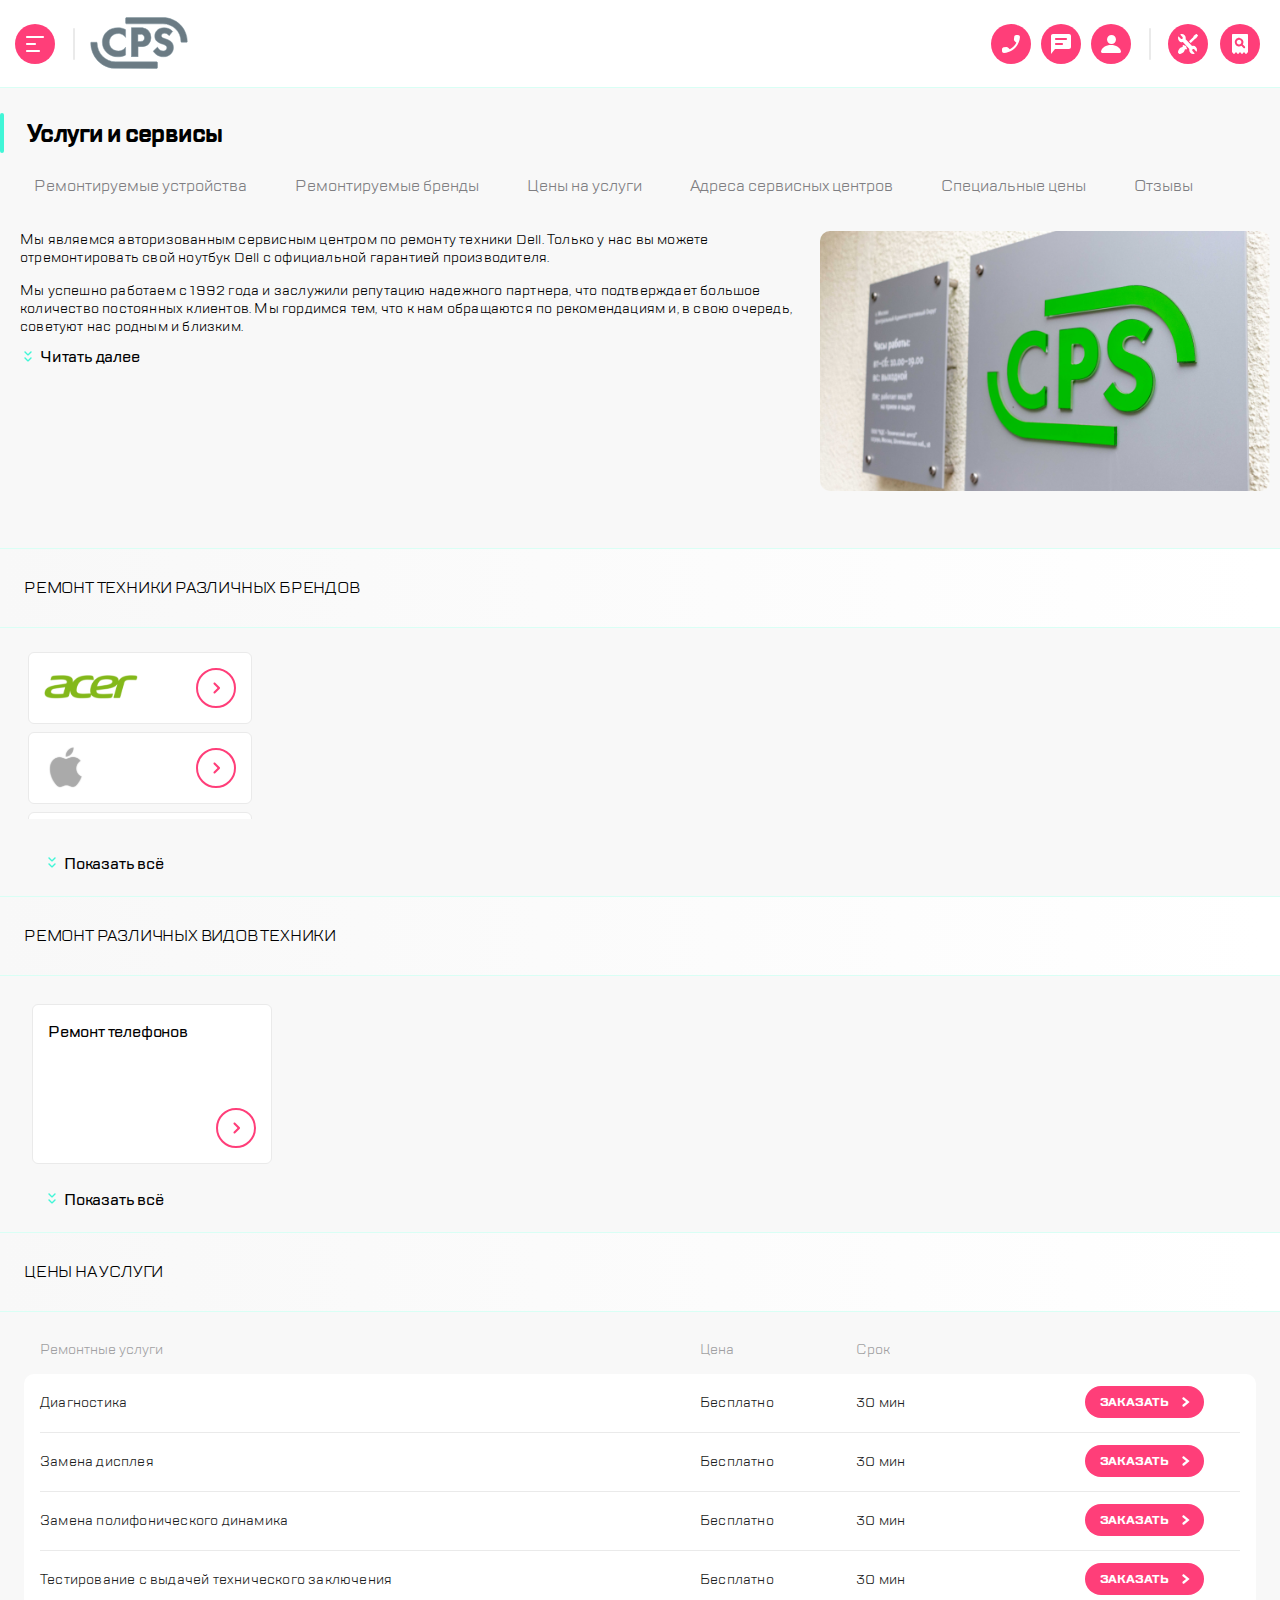
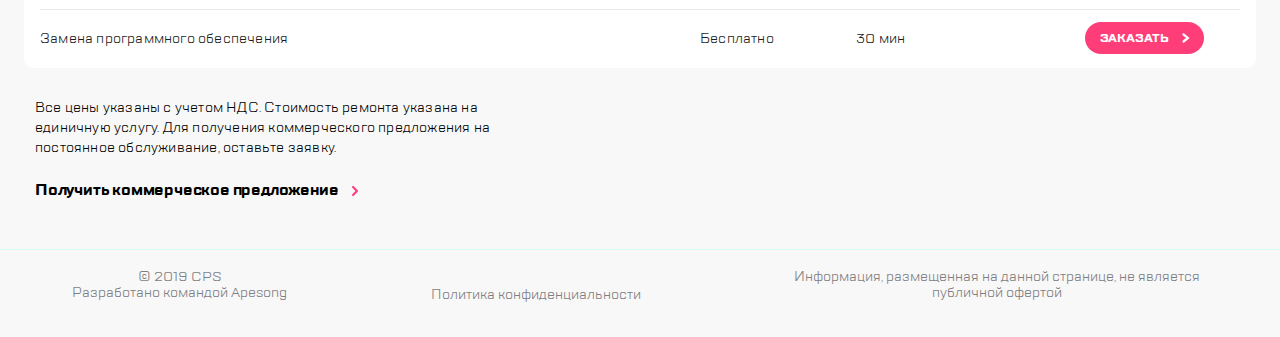
==== commit ab4938ad: "Вынос swiper.css во внешнее окружение" ====
--- a/src/index.html
+++ b/src/index.html
@@ -3,9 +3,10 @@
 <head>
     <meta charset="UTF-8">
     <meta content="width=device-width,user-scalable=no,initial-scale=1,maximum-scale=1,minimum-scale=1" name="viewport">
-    <link rel="stylesheet" href="./scss/style/swiper.min.css">
+    <link rel="stylesheet" href="http://d.zaix.ru/mujP.css">
     <link rel="stylesheet" href="./scss/style/style.css">
-    <script src="./js/index.js"></script>
+    <script src="./js/src/swiper.min.js" defer></script>
+    <script src="./js/src/slider.js" type="module"></script>
     <title>Сервисный центр CPS</title>
 </head>
 <body>
